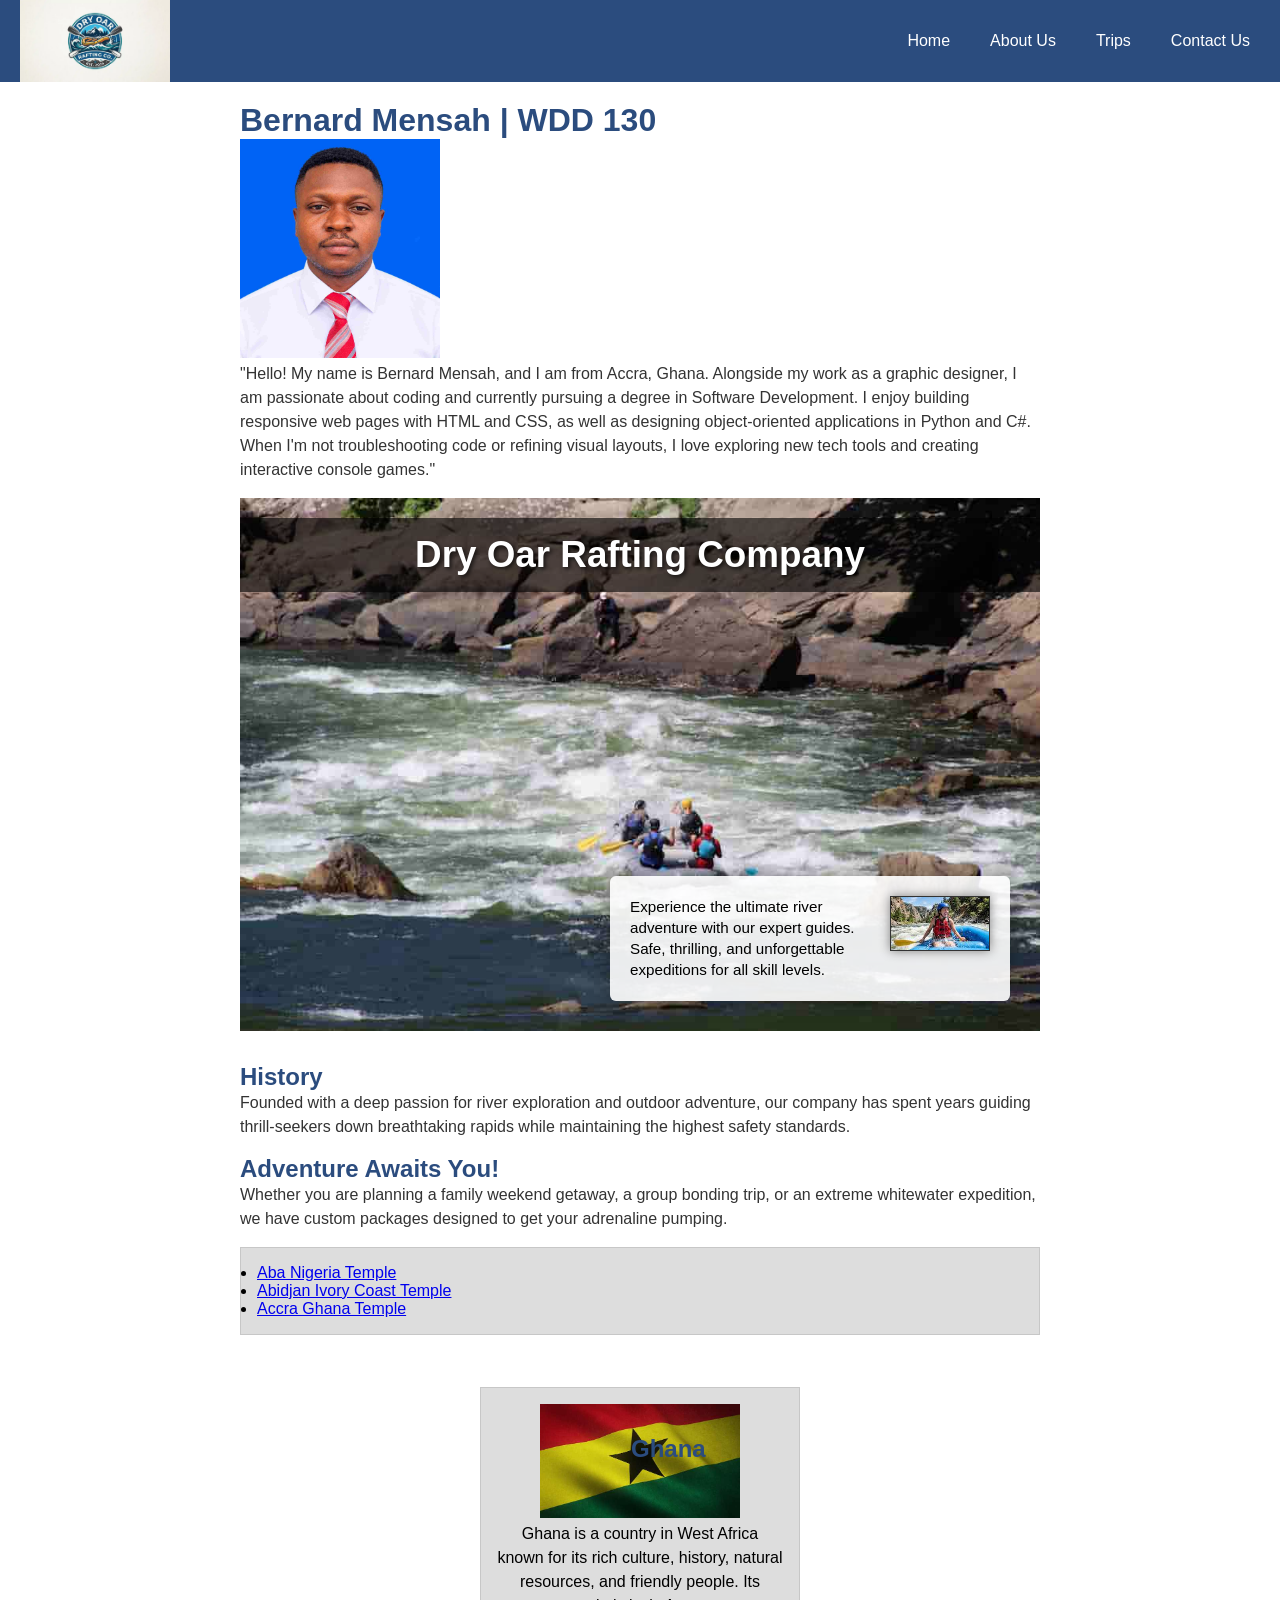
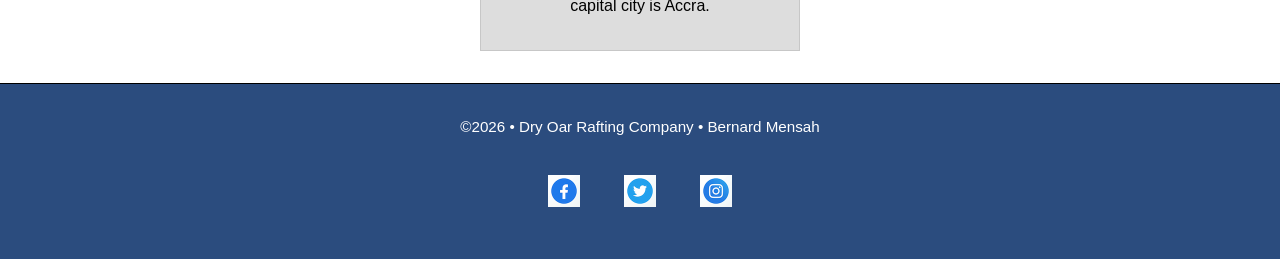
==== website/index.html @ 1e893539 "rafting updated" ====
<!DOCTYPE html>
<html lang="en-US">

<head>
    <meta charset="utf-8">
    <meta name="viewport" content="width=device-width,initial-scale=1.0">
    <title>About Us | Dry Oar Rafting Company</title>

    <meta name="description" content="Bernard Martey Mensah's home page for BYU Software Development. This website showcases my learning and web development projects.">
    <meta name="author" content="Bernard Martey Mensah">

    <link rel="stylesheet" href="styles/rafting.css">
</head>

<body>

    <header>
        <img src="images/logo.webp" alt="Dry Oar Rafting Logo" width="150">
        <nav>
            <a href="index.html">Home</a>
            <a href="about.html">About Us</a>
            <a href="trips.html">Trips</a>
            <a href="contact.html">Contact Us</a>
        </nav>
    </header>

    <main>
        <h1>Bernard Mensah | WDD 130</h1>
        <img src="images/profile.jpg" alt="Profile photo of Bernard" width="200">
        <p>"Hello! My name is Bernard Mensah, and I am from Accra, Ghana. Alongside my work as a graphic designer, I am passionate about coding and currently pursuing a degree in Software Development. I enjoy building responsive web pages with HTML and CSS, as well as designing object-oriented applications in Python and C#. When I'm not troubleshooting code or refining visual layouts, I love exploring new tech tools and creating interactive console games." </p>

        <div class="hero">
            <img src="images/hero.jpg" alt="Rafting adventure on the river">
            <h1>Dry Oar Rafting Company</h1>
            <article>
                <img src="images/happy-client.jpg" alt="Happy client enjoying rafting">
                <p>Experience the ultimate river adventure with our expert guides. Safe, thrilling, and unforgettable expeditions for all skill levels.</p>
            </article>
        </div>

        <section>
            <h2>History</h2>
            <p>Founded with a deep passion for river exploration and outdoor adventure, our company has spent years guiding thrill-seekers down breathtaking rapids while maintaining the highest safety standards.</p>
        </section>

        <section>
            <h2>Adventure Awaits You!</h2>
            <p>Whether you are planning a family weekend getaway, a group bonding trip, or an extreme whitewater expedition, we have custom packages designed to get your adrenaline pumping.</p>
        </section>

        <ul class="box">
            <li><a href="https://www.churchofjesuschrist.org/temples/details/aba-nigeria-temple?lang=eng " target="_blank" rel="noopener">Aba Nigeria Temple</a></li>
            <li><a href="https://www.churchofjesuschrist.org/temples/details/abidjan-ivory-coast-temple?lang=eng" target="_blank" rel="noopener">Abidjan Ivory Coast Temple</a></li>
            <li><a href="https://www.churchofjesuschrist.org/templenges/details/accra-ghana-temple?lang=eng" target="_blank" rel="noopener">Accra Ghana Temple</a></li>
        </ul>

    </main>

    <aside class="box">
        <h2>Ghana</h2>
        <img src="images/ghana.jpg" alt="A picture representing Ghana" width="200">
        <p>
            Ghana is a country in West Africa known for its rich culture,
            history, natural resources, and friendly people. Its capital
            city is Accra.
        </p>
    </aside>
    <footer>
        <p>©2026 • Dry Oar Rafting Company • Bernard Mensah</p>
        <nav class="socialmedia">
            <a href="https://facebook.com" target="_blank" rel="noopener"><img src="images/facebook.png" alt="Facebook icon"></a>
            <a href="https://twitter.com" target="_blank" rel="noopener"><img src="images/twitter.png" alt="Twitter icon"></a>
            <a href="https://instagram.com" target="_blank" rel="noopener"><img src="images/instagram.png" alt="Instagram icon"></a>
        </nav>
    </footer>
</body>

</html>
---- website/styles/rafting.css ----
* {
  margin: 0;
  padding: 0;
  box-sizing: border-box;
}

:root {
  --primary-color: #2b4c7e;
  --accent-color: #d97706;
  --heading-font: Arial, sans-serif;
  --paragraph-font: Arial, sans-serif;
}

body {
  font-family: var(--paragraph-font);
  color: #333;
}

h1,
h2 {
  font-family: var(--heading-font);
  color: var(--primary-color);
}

/* Header & Nav */
header {
  display: flex;
  justify-content: space-between;
  align-items: center;
  padding: 0 20px;
  background-color: var(--primary-color);
}

header img {
  width: 150px;
  height: auto;
  display: block;
}

nav {
  display: flex;
  gap: 20px;
}

nav a {
  color: #fff;
  text-decoration: none;
  padding: 20px 10px;
  display: inline-block;
}

nav a:hover {
  text-decoration: underline;
  color: var(--accent-color);
}

/* Main Content */
main {
  max-width: 840px;
  margin: 0 auto;
  padding: 20px;
}

p {
  line-height: 1.5;
  margin-bottom: 1rem;
}

/* Hero Section */
.hero {
  position: relative;
  margin: 0 auto 2rem auto;
  max-width: 1200px;
}

.hero img {
  width: 100%;
  height: auto;
  display: block;
}

.hero h1 {
  position: absolute;
  top: 20px;
  left: 0;
  width: 100%;
  padding: 16px;
  text-align: center;
  background-color: rgb(0 0 0 / 60%);
  color: #fff;
  font-size: 2.3rem;
  text-shadow: 2px 2px 4px rgba(0, 0, 0, 0.7);
}

.hero article {
  position: absolute;
  bottom: 30px;
  right: 30px;
  max-width: 400px;
  background-color: rgb(255 255 255 / 90%);
  padding: 20px;
  border-radius: 6px;
  box-shadow: 0 0 20px rgba(0, 0, 0, 0.4);
}

.hero article img {
  width: 100px;
  height: auto;
  float: right;
  margin-left: 15px;
  border: 1px solid #333;
  box-shadow: 0 0 10px gray;
}

.hero article p {
  color: #000;
  font-size: 0.95rem;
  line-height: 1.4;
  margin: 0;
}

/* Aside & Box */
aside {
  width: 20em;
  margin: 0 auto;
  text-align: center;
  position: relative;
}

aside img {
  width: 200px;
  height: auto;
}

aside h2 {
  position: absolute;
  top: 47px;
  left: 150px;
}

.box {
  margin: 1rem auto;
  border: 1px solid rgb(0 0 0 / 10%);
  padding: 1rem;
  background-color: #ddd;
  color: #000;
}

/* Footer & Social Media */
footer {
  display: flex;
  flex-direction: column;
  align-items: center;
  justify-content: center;
  padding: 2rem;
  background-color: var(--primary-color);
  color: #fff;
  text-align: center;
  gap: 1rem;
  margin-top: 2rem;
  border-top: 1px solid #000;
}

footer p {
  margin: 0;
  font-size: 0.95rem;
}

footer nav.socialmedia {
  display: flex;
  gap: 1.5rem;
  align-items: center;
}

.socialmedia a {
  display: block;
  text-decoration: none;
  border: none;
  outline: none;
  background: transparent;
  transition: transform 0.2s ease;
}

.socialmedia a:hover {
  transform: scale(1.1);
}

.socialmedia img {
  width: 32px;
  height: auto;
  display: block;
  border: none;
  outline: none;
}
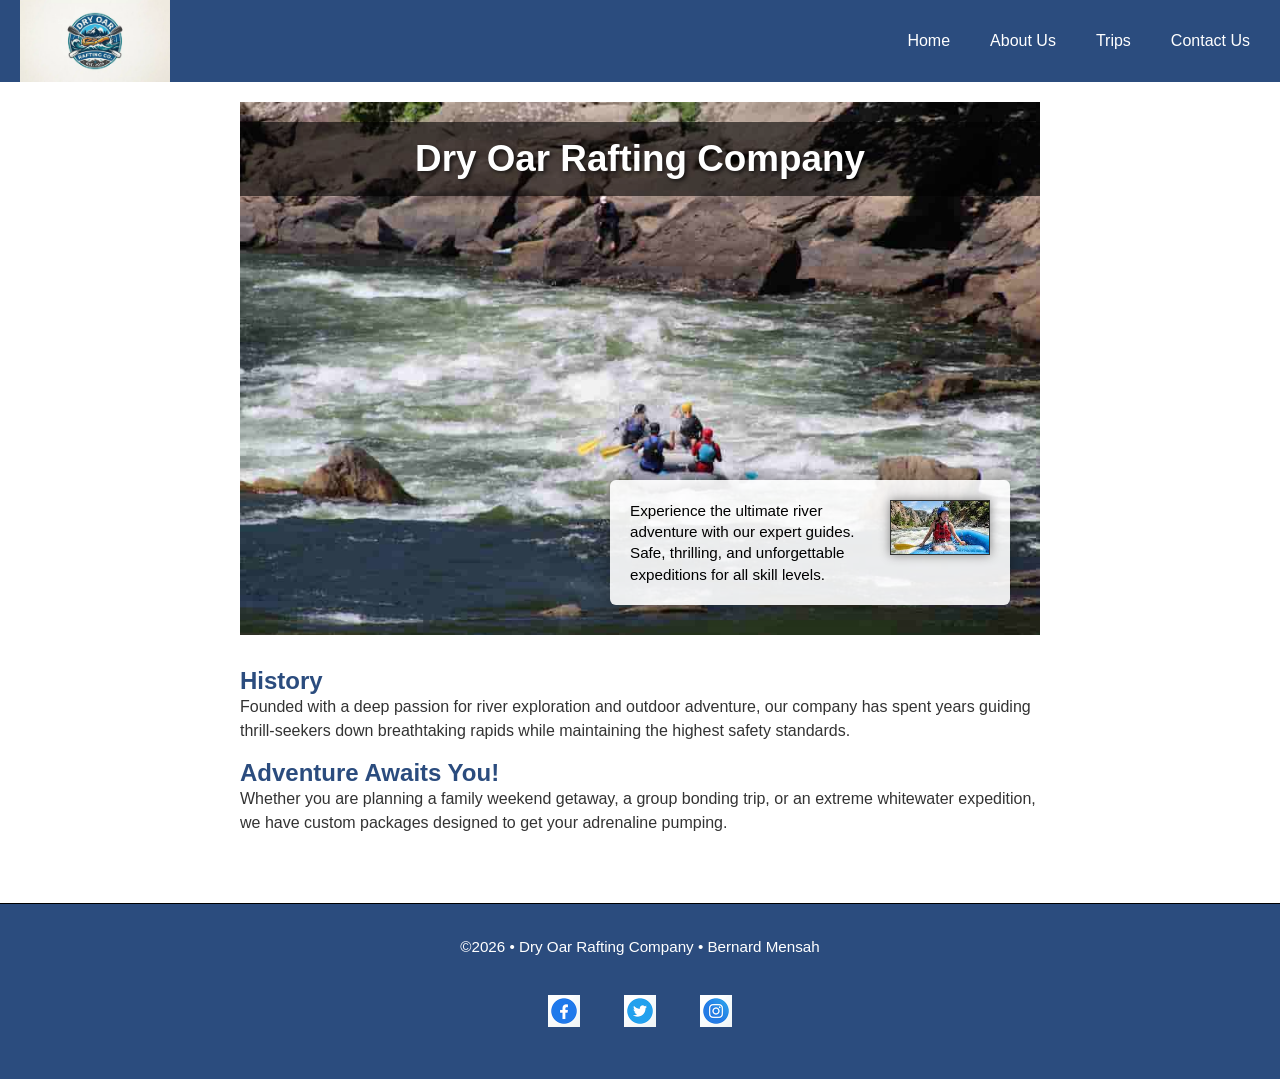
==== commit 6d08cd3f: "index html updated" ====
--- a/website/index.html
+++ b/website/index.html
@@ -5,10 +5,8 @@
     <meta charset="utf-8">
     <meta name="viewport" content="width=device-width,initial-scale=1.0">
     <title>About Us | Dry Oar Rafting Company</title>
-
-    <meta name="description" content="Bernard Martey Mensah's home page for BYU Software Development. This website showcases my learning and web development projects.">
+    <meta name="description" content="Learn more about Dry Oar Rafting Company, our history, and our thrilling whitewater rafting adventures.">
     <meta name="author" content="Bernard Martey Mensah">
-
     <link rel="stylesheet" href="styles/rafting.css">
 </head>
 
@@ -25,10 +23,6 @@
     </header>
 
     <main>
-        <h1>Bernard Mensah | WDD 130</h1>
-        <img src="images/profile.jpg" alt="Profile photo of Bernard" width="200">
-        <p>"Hello! My name is Bernard Mensah, and I am from Accra, Ghana. Alongside my work as a graphic designer, I am passionate about coding and currently pursuing a degree in Software Development. I enjoy building responsive web pages with HTML and CSS, as well as designing object-oriented applications in Python and C#. When I'm not troubleshooting code or refining visual layouts, I love exploring new tech tools and creating interactive console games." </p>
-
         <div class="hero">
             <img src="images/hero.jpg" alt="Rafting adventure on the river">
             <h1>Dry Oar Rafting Company</h1>
@@ -47,24 +41,8 @@
             <h2>Adventure Awaits You!</h2>
             <p>Whether you are planning a family weekend getaway, a group bonding trip, or an extreme whitewater expedition, we have custom packages designed to get your adrenaline pumping.</p>
         </section>
-
-        <ul class="box">
-            <li><a href="https://www.churchofjesuschrist.org/temples/details/aba-nigeria-temple?lang=eng " target="_blank" rel="noopener">Aba Nigeria Temple</a></li>
-            <li><a href="https://www.churchofjesuschrist.org/temples/details/abidjan-ivory-coast-temple?lang=eng" target="_blank" rel="noopener">Abidjan Ivory Coast Temple</a></li>
-            <li><a href="https://www.churchofjesuschrist.org/templenges/details/accra-ghana-temple?lang=eng" target="_blank" rel="noopener">Accra Ghana Temple</a></li>
-        </ul>
-
     </main>
 
-    <aside class="box">
-        <h2>Ghana</h2>
-        <img src="images/ghana.jpg" alt="A picture representing Ghana" width="200">
-        <p>
-            Ghana is a country in West Africa known for its rich culture,
-            history, natural resources, and friendly people. Its capital
-            city is Accra.
-        </p>
-    </aside>
     <footer>
         <p>©2026 • Dry Oar Rafting Company • Bernard Mensah</p>
         <nav class="socialmedia">
@@ -73,6 +51,7 @@
             <a href="https://instagram.com" target="_blank" rel="noopener"><img src="images/instagram.png" alt="Instagram icon"></a>
         </nav>
     </footer>
+
 </body>
 
 </html>
